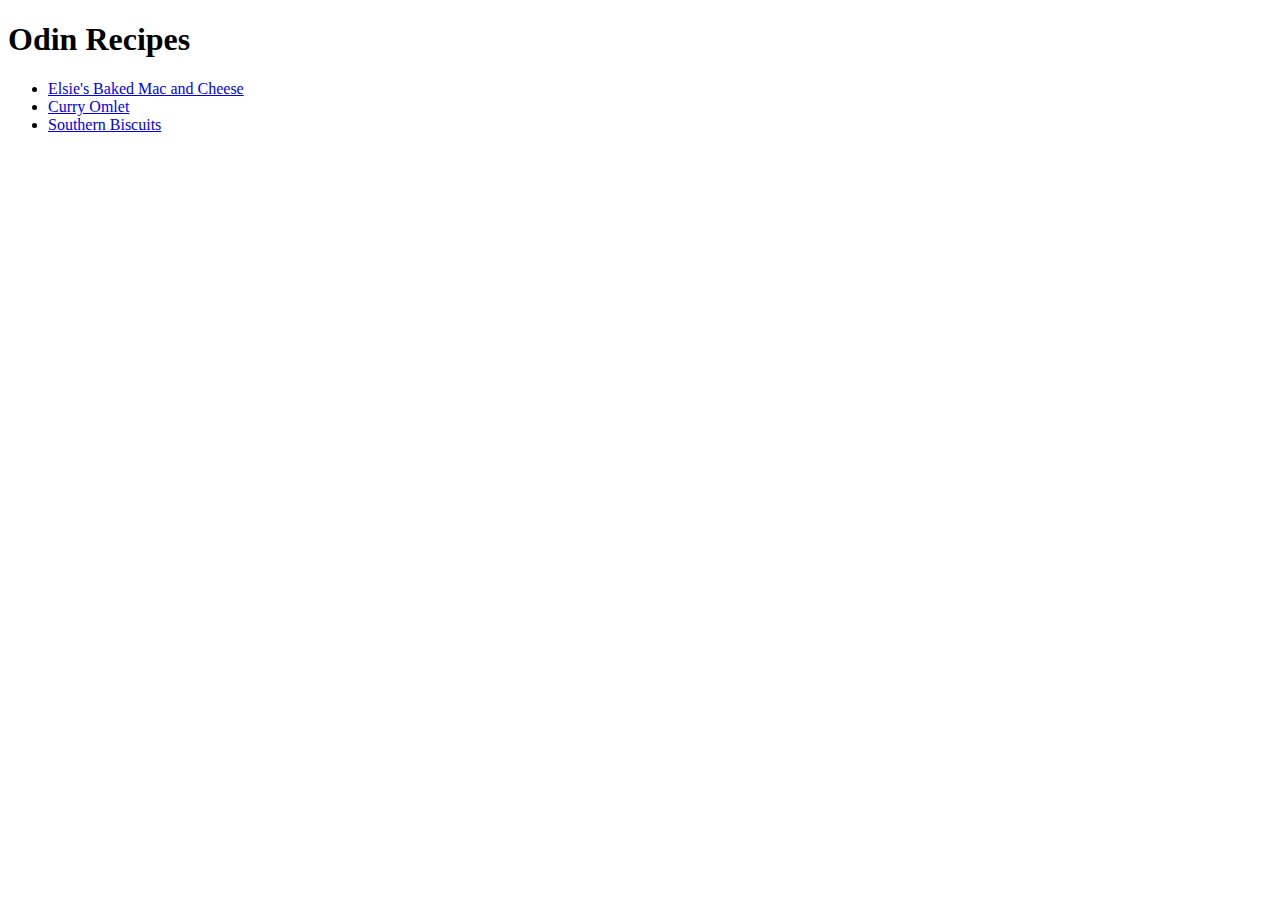
==== index.html @ fbf4d734 "copied index.html from another project directory" ====
<!DOCTYPE html>
<html lang="en">

<head>
    <meta charset="UTF-8">
    <meta http-equiv="X-UA-Compatible" content="IE=edge">
    <meta name="viewport" content="width=device-width, initial-scale=1.0">
    <link rel="stylesheet" href="css/main.css">
    <title>Odin Recipes</title>
</head>

<body>
    <h1>Odin Recipes</h1>
    <ul>
        <li>
            <a href="recipes/bakedMacAndCheese.html">Elsie's Baked Mac and Cheese</a>
        </li>
        <li>
            <a href="recipes/curryOmlet.html">Curry Omlet</a>
        </li>
        <li>
            <a href="recipes/southernBiscuits.html">Southern Biscuits</a>
        </li>
    </ul>
</body>

</html>
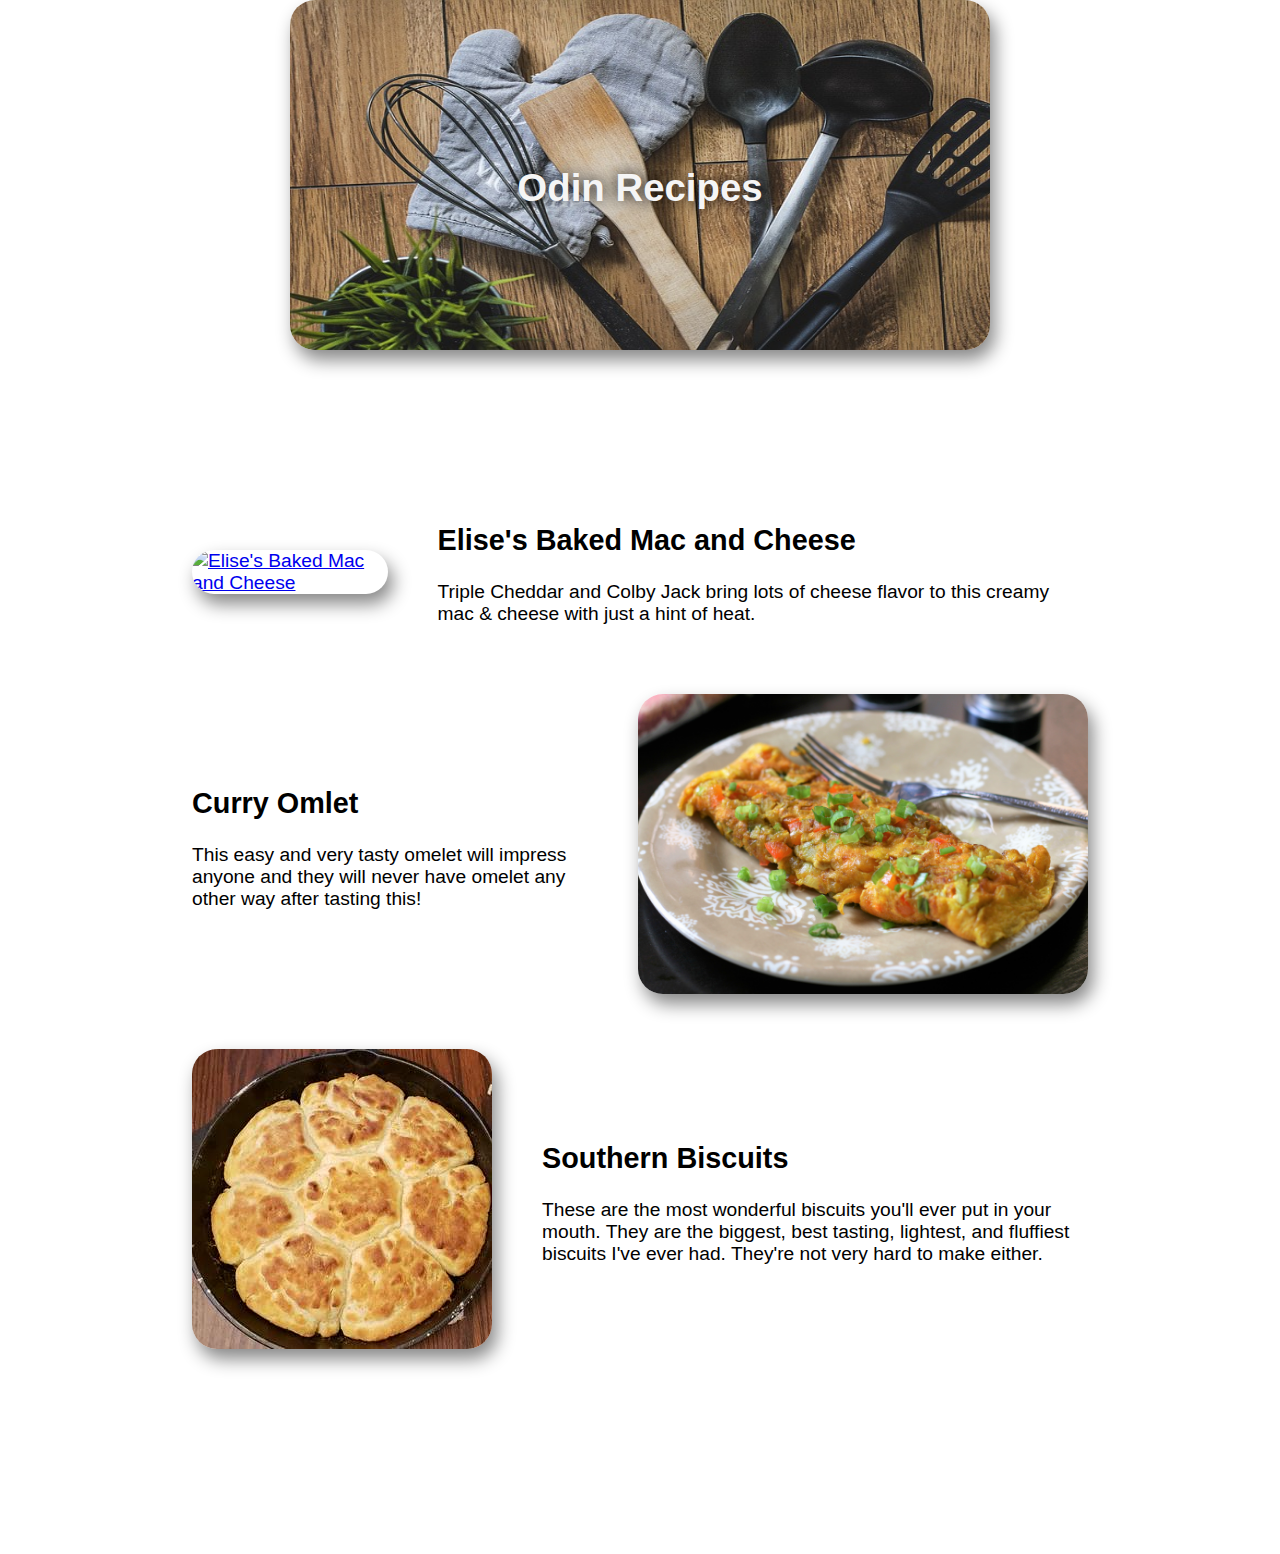
==== commit cd97870f: "refactored pages and css" ====
--- a/index.html
+++ b/index.html
@@ -10,18 +10,44 @@
 </head>
 
 <body>
-    <h1>Odin Recipes</h1>
-    <ul>
-        <li>
-            <a href="recipes/bakedMacAndCheese.html">Elsie's Baked Mac and Cheese</a>
-        </li>
-        <li>
-            <a href="recipes/curryOmlet.html">Curry Omlet</a>
-        </li>
-        <li>
-            <a href="recipes/southernBiscuits.html">Southern Biscuits</a>
-        </li>
-    </ul>
+    <header class="parent">
+        <h1 class="child">Odin Recipes</h1>
+        <img id="logo" src="./recipes/img/cooking-utencils.jpg" alt="cooking utencils">
+    </header>
+    <main>
+        <div class="card" id="mac-n-cheese">
+            <a href="recipes/bakedMacAndCheese.html">
+                <img src="./recipes/img/macAndCheese_lg.jpeg" height="300px" alt="Elise's Baked Mac and Cheese">
+            </a>
+            <section>
+                <h2>Elise's Baked Mac and Cheese</h2>
+                <p>Triple Cheddar and Colby Jack bring lots of cheese flavor to this creamy mac & cheese with just a
+                    hint of heat.</p>
+            </section>
+        </div>
+
+        <div class="card" id="curry-omlet">
+            <section>
+                <h2>Curry Omlet</h2>
+                <p>This easy and very tasty omelet will impress anyone and they will never have omelet any other way
+                    after tasting this!</p>
+            </section>
+            <a href="recipes/curryOmlet.html">
+                <img src="./recipes/img/westernOmelet_lg.jpeg" height="300px" alt="Curry Omlet">
+            </a>
+        </div>
+
+        <div class="card" id="biscuits">
+            <a href="recipes/southernBiscuits.html">
+                <img src="./recipes/img/biscuits_sm.jpeg" height="300px" alt="Southern Biscuits">
+            </a>
+            <section>
+                <h2>Southern Biscuits</h2>
+                <p>These are the most wonderful biscuits you'll ever put in your mouth. They are the biggest, best
+                    tasting, lightest, and fluffiest biscuits I've ever had. They're not very hard to make either.</p>
+            </section>
+        </div>
+    </main>
 </body>
 
 </html>--- a/css/main.css
+++ b/css/main.css
@@ -0,0 +1,67 @@
+body {
+    width: 70vw;
+    margin: 0 auto;
+    font-size: larger;
+    font-family: Impact, Haettenschweiler, 'Arial Narrow Bold', sans-serif;
+}
+
+h3 {
+    margin: 0;
+    padding: 0;
+}
+
+header {
+    display: flex;
+    color:whitesmoke;
+    text-shadow: 0 0 15px black;
+    font-weight: 100;
+    justify-content:space-around;
+}
+
+.parent {
+position: relative;
+margin-bottom: 150px;
+}
+
+#logo {
+    height: 350px;
+    width: 700px;
+}
+
+.child {
+position: absolute;
+top: 140px;
+}
+
+p {
+    margin-top: 0;
+}
+
+img {
+    border-radius: 25px;
+    box-shadow: 5px 10px 18px #888888;
+}
+
+.card {
+    display: flex;
+    align-items: center;
+    gap: 50px;
+}
+
+main {
+    display: flex;
+    flex-direction: column;
+    justify-content: space-between;
+    gap: 50px;
+    margin-bottom: 200px;
+}
+
+.photo-caption {
+    padding: 20px 0;
+}
+
+.page-header {
+    display: flex;
+    align-items: baseline;
+    justify-content: space-between;
+}